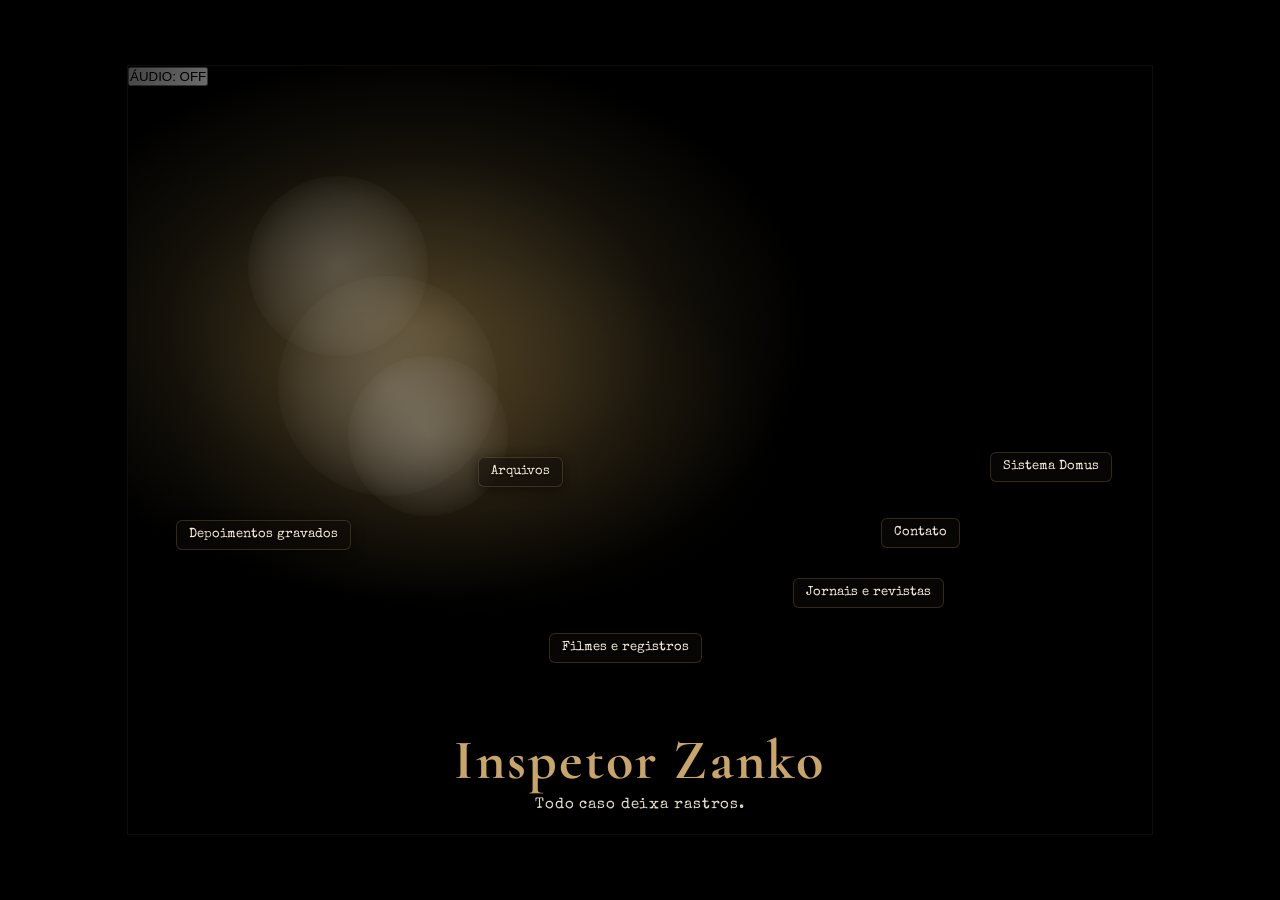
==== index.html @ bd308483 "Update index.html" ====
<!DOCTYPE html>
<html lang="pt-BR">
<head>
  <meta charset="UTF-8" />
  <meta name="viewport" content="width=device-width, initial-scale=1.0" />
  <title>Inspetor Zanko</title>
  <link rel="stylesheet" href="style.css">

  <link rel="preconnect" href="https://fonts.googleapis.com">
  <link rel="preconnect" href="https://fonts.gstatic.com" crossorigin>
  <link href="https://fonts.googleapis.com/css2?family=Cormorant+Garamond:wght@400;500;600;700&family=Special+Elite&display=swap" rel="stylesheet">


</head>
<body>
  <main class="page">
    <div id="escala">
    <div class="scene-wrapper">
      <section class="scene">
		<div class="rain-window"></div>
		<div class="office-layer"></div>

		<div class="lamp-glow lamp-home"></div>

		<div class="mist">
			<span class="smoke s1"></span>
			<span class="smoke s2"></span>
			<span class="smoke s3"></span>
			<span class="smoke s4"></span>
			<span class="smoke s5"></span>
		</div>

		<!-- hotspots -->
		<a class="hotspot depoimentos" href="gravador.html" aria-label="Depoimentos gravados">
          <span class="label">Depoimentos gravados</span>
        </a>
		<a class="hotspot arquivos" href="documentos.html" aria-label="Arquivos">
          <span class="label">Arquivos</span>
        </a>
		<a class="hotspot filmes" href="videos.html" aria-label="Filmes e registros">
          <span class="label">Filmes e registros</span>
        </a>
		<a class="hotspot jornais" href="jornaisRevistas.html" aria-label="Jornais e revistas">
          <span class="label">Jornais e revistas</span>
        </a>
		<a class="hotspot sistema" href="computer.html" aria-label="Sistema Domus">
          <span class="label">Sistema Domus</span>
        </a>
		<a class="hotspot contato" href="contato.html" aria-label="Contato">
          <span class="label">Contato</span>
        </a>
		<div class="brand">
			<h1>Inspetor Zanko</h1>
			<p>Todo caso deixa rastros.</p>
		</div>
		<button id="audioToggle" class="audio-toggle">ÁUDIO: OFF</button>
	</section>
    </div>
	</div>
  </main>
<audio id="rainAudio" loop preload="auto">
   <source src="audio/chuva.ogg" type="audio/ogg">
  Seu navegador não suporta áudio.
</audio>



<script>
  const rainAudio = document.getElementById("rainAudio");
  const audioToggle = document.getElementById("audioToggle");

  let audioStarted = false;
  let fadeInterval = null;

  function updateAudioButton() {
    audioToggle.textContent = rainAudio.paused ? "ÁUDIO: OFF" : "ÁUDIO: ON";
  }

  function fadeInAudio(target = 0.22, duration = 2500) {
    clearInterval(fadeInterval);

    rainAudio.volume = 0;
    const steps = 30;
    const stepTime = duration / steps;
    const increment = target / steps;

    fadeInterval = setInterval(() => {
      if (rainAudio.volume + increment >= target) {
        rainAudio.volume = target;
        clearInterval(fadeInterval);
      } else {
        rainAudio.volume = Math.min(rainAudio.volume + increment, target);
      }
    }, stepTime);
  }

  async function startRain() {
    try {
      await rainAudio.play();
      if (!audioStarted) {
        fadeInAudio(0.20, 2200);
        audioStarted = true;
      }
      updateAudioButton();
    } catch (err) {
      updateAudioButton();
    }
  }

  function stopRain() {
    rainAudio.pause();
    updateAudioButton();
  }

  window.addEventListener("load", () => {
    startRain();
  });

  document.addEventListener("click", () => {
    if (!audioStarted && rainAudio.paused) {
      startRain();
    }
  }, { once: true });

  audioToggle.addEventListener("click", (e) => {
    e.stopPropagation();

    if (rainAudio.paused) {
      startRain();
    } else {
      stopRain();
    }
  });

  updateAudioButton();
</script>
</body>

</html>
---- style.css ----
* {
      margin: 0;
      padding: 0;
      box-sizing: border-box;
    }

    :root {
      --bg: #000000;
      --gold: #c9a56a;
      --gold-soft: rgba(201, 165, 106, 0.35);
      --paper: #f2e7d2;
      --label-bg: rgba(16, 11, 8, 0.55);
      --label-border: rgba(201, 165, 106, 0.22);
      --hover-bg: rgba(255, 220, 160, 0.08);
      --shadow: rgba(0, 0, 0, 0.85);
    }

    body {
      background: var(--bg);
      color: var(--paper);
      min-height: 100vh;
      font-family: "Cormorant Garamond", serif;
      overflow: hidden;
    }

    .page {
      min-height: 100vh;
      display: flex;
      align-items: center;
      justify-content: center;
      background: #000;
      padding: 20px;
    }

    .scene-wrapper {
      position: relative;
      width: 1024px;
      height: 768px;
      display: flex;
      align-items: center;
      justify-content: center;
      background: #000;
    }

    .scene {
      position: relative;
      width: 1024px;
      height: 768px;
      background: #000;
      background-image: url("img/fundoPrincipal.jpg"); /* TROQUE AQUI */
      background-repeat: no-repeat;
      background-position: center center;
      background-size: 1024px 768px;
      overflow: hidden;
      box-shadow:
        0 0 0 1px rgba(201, 165, 106, 0.08),
        0 25px 60px rgba(0, 0, 0, 0.65);
    }

    /* vinheta */
    .scene::before {
      content: "";
      position: absolute;
      inset: 0;
      background:
        radial-gradient(circle at center,
          rgba(0,0,0,0) 42%,
          rgba(0,0,0,0.18) 62%,
          rgba(0,0,0,0.45) 82%,
          rgba(0,0,0,0.72) 100%);
      pointer-events: none;
      z-index: 1;
    }

 /* luz da luminária - versão mais visível */
.scene::after {
  content: "";
  position: absolute;
  inset: 0;
  z-index: 2;
  pointer-events: none;
  background:
    radial-gradient(
      ellipse at 28% 34%,
      rgba(255, 210, 120, 0.30) 0%,
      rgba(255, 210, 120, 0.18) 14%,
      rgba(255, 210, 120, 0.08) 24%,
      rgba(255, 210, 120, 0.00) 38%
    ),
    radial-gradient(
      ellipse at 34% 48%,
      rgba(255, 190, 90, 0.10) 0%,
      rgba(255, 190, 90, 0.04) 18%,
      rgba(255, 190, 90, 0.00) 32%
    );
  animation: lampPulse 4s ease-in-out infinite;
}

@keyframes lampPulse {
  0%   { opacity: 0.75; }
  50%  { opacity: 1; }
  100% { opacity: 0.78; }
}

    /* névoa/fumaça */
.mist {
  position: absolute;
  inset: 0;
  z-index: 3;
  pointer-events: none;
}

.smoke {
  position: absolute;
  display: block;
  border-radius: 50%;
  background: radial-gradient(
    circle,
    rgba(255, 255, 255, 0.34) 0%,
    rgba(255, 255, 255, 0.24) 30%,
    rgba(255, 255, 255, 0.14) 55%,
    rgba(255, 255, 255, 0.00) 78%
  );
  animation: smokeFloat 10s ease-in-out infinite alternate;
}

/* manchas principais perto da luminária/cigarro */
.s1 {
  width: 180px;
  height: 180px;
  left: 120px;
  top: 110px;
  opacity: 0.55;
  animation-duration: 9s;
}

.s2 {
  width: 220px;
  height: 220px;
  left: 150px;
  top: 210px;
  opacity: 0.50;
  animation-duration: 12s;
}

.s3 {
  width: 160px;
  height: 160px;
  left: 220px;
  top: 290px;
  opacity: 0.52;
  animation-duration: 11s;
}

@keyframes smokeFloat {
  0% {
    transform: translate(0, 0) scale(1);
  }
  50% {
    transform: translate(8px, -10px) scale(1.04);
  }
  100% {
    transform: translate(-6px, -18px) scale(1.08);
  }
}

    .brand {
      position: absolute;
      left: 50%;
      bottom: 22px;
      transform: translateX(-50%);
      text-align: center;
      z-index: 5;
      pointer-events: none;
      text-shadow:
        0 2px 4px rgba(0,0,0,0.95),
        0 0 18px rgba(0,0,0,0.65);
      animation: titleFade 3s ease;
    }

    @keyframes titleFade {
      from {
        opacity: 0;
        transform: translateX(-50%) translateY(10px);
      }
      to {
        opacity: 1;
        transform: translateX(-50%) translateY(0);
      }
    }

    .brand h1 {
      font-size: 3.5rem;
      line-height: 1;
      font-weight: 700;
      letter-spacing: 0.04em;
      color: var(--gold);
      margin-bottom: 6px;
    }

    .brand p {
      font-family: "Special Elite", monospace;
      font-size: 0.92rem;
      color: var(--paper);
      opacity: 0.95;
      letter-spacing: 0.06em;
      margin-top: 10px;
    }

    .hotspot {
      position: absolute;
      z-index: 6;
      display: flex;
      align-items: center;
      justify-content: center;
      text-decoration: none;
      color: var(--paper);
      border-radius: 10px;
      transition:
        transform 0.25s ease,
        background 0.25s ease,
        box-shadow 0.25s ease,
        filter 0.25s ease;
    }

    .hotspot:hover {
      transform: scale(1.035);
      background: var(--hover-bg);
      box-shadow: inset 0 0 0 1px rgba(201,165,106,0.08);
      filter: brightness(1.08);
    }

    .label {
      display: inline-block;
      padding: 6px 12px;
      font-family: "Special Elite", monospace;
      font-size: 0.84rem;
      line-height: 1.2;
      text-align: center;
      color: #f6ebd8;
      background: var(--label-bg);
      border: 1px solid var(--label-border);
      border-radius: 6px;
      text-shadow: 0 1px 2px rgba(0,0,0,0.9);
      box-shadow:
        0 4px 14px rgba(0,0,0,0.38),
        0 0 12px rgba(0,0,0,0.18);
      backdrop-filter: blur(1px);
    }

    .hotspot:hover .label {
      border-color: rgba(201, 165, 106, 0.45);
      box-shadow:
        0 4px 14px rgba(0,0,0,0.48),
        0 0 16px rgba(201, 165, 106, 0.10);
    }

    /* Hotspot escondido */
    .secret {
      background: transparent !important;
      border-radius: 0;
    }

    .secret:hover {
      background: rgba(255, 230, 170, 0.05) !important;
      outline: 1px dashed rgba(201,165,106,0.22);
    }

    /* POSICIONAMENTO AJUSTADO PARA 1024x768 */

    .depoimentos {
      left: 40px;
      top: 430px;
      width: 190px;
      height: 78px;
    }

    .arquivos {
      left: 300px;
      top: 365px;
      width: 185px;
      height: 82px;
    }

    .filmes {
      left: 392px;
      top: 545px;
      width: 210px;
      height: 74px;
    }

    .jornais {
      left: 635px;
      top: 486px;
      width: 210px;
      height: 82px;
    }

    .sistema {
      left: 850px;
      top: 360px;
      width: 145px;
      height: 82px;
    }

    .contato {
      left: 715px;
      top: 430px;
      width: 155px;
      height: 74px;
    }

    .caso-secreto {
      left: 225px;
      top: 58px;
      width: 355px;
      height: 180px;
    }

    /* efeito opcional de entrada */
    .scene {
      animation: sceneFade 1.4s ease;
    }

    @keyframes sceneFade {
      from {
        opacity: 0;
        transform: scale(0.985);
      }
      to {
        opacity: 1;
        transform: scale(1);
      }
    }

    /* Responsivo simples:
       em telas menores, mantém proporção e reduz tudo */
    @media (max-width: 1100px) {
      .scene-wrapper,
      .scene {
        width: 90vw;
        height: calc(90vw * 0.75);
        max-width: 1024px;
        max-height: 768px;
        background-size: 100% 100%;
      }

      .brand {
        bottom: 2.8%;
      }

      .brand h1 {
        font-size: clamp(2rem, 5vw, 3.5rem);
      }

      .brand p {
        font-size: clamp(0.65rem, 1.2vw, 0.92rem);
      }

      .label {
        font-size: clamp(0.58rem, 0.95vw, 0.84rem);
        padding: 5px 10px;
      }

      .depoimentos { left: 3.9%; top: 56%; width: 18.6%; height: 10.2%; }
      .arquivos    { left: 29.3%; top: 47.5%; width: 18.1%; height: 10.7%; }
      .filmes      { left: 38.3%; top: 71%; width: 20.5%; height: 9.6%; }
      .jornais     { left: 62%; top: 63.3%; width: 20.5%; height: 10.7%; }
      .sistema     { left: 83%; top: 46.9%; width: 14.2%; height: 10.7%; }
      .contato     { left: 69.8%; top: 56%; width: 15.1%; height: 9.6%; }
      .caso-secreto{ left: 22%; top: 7.5%; width: 34.7%; height: 23.4%; }

    }
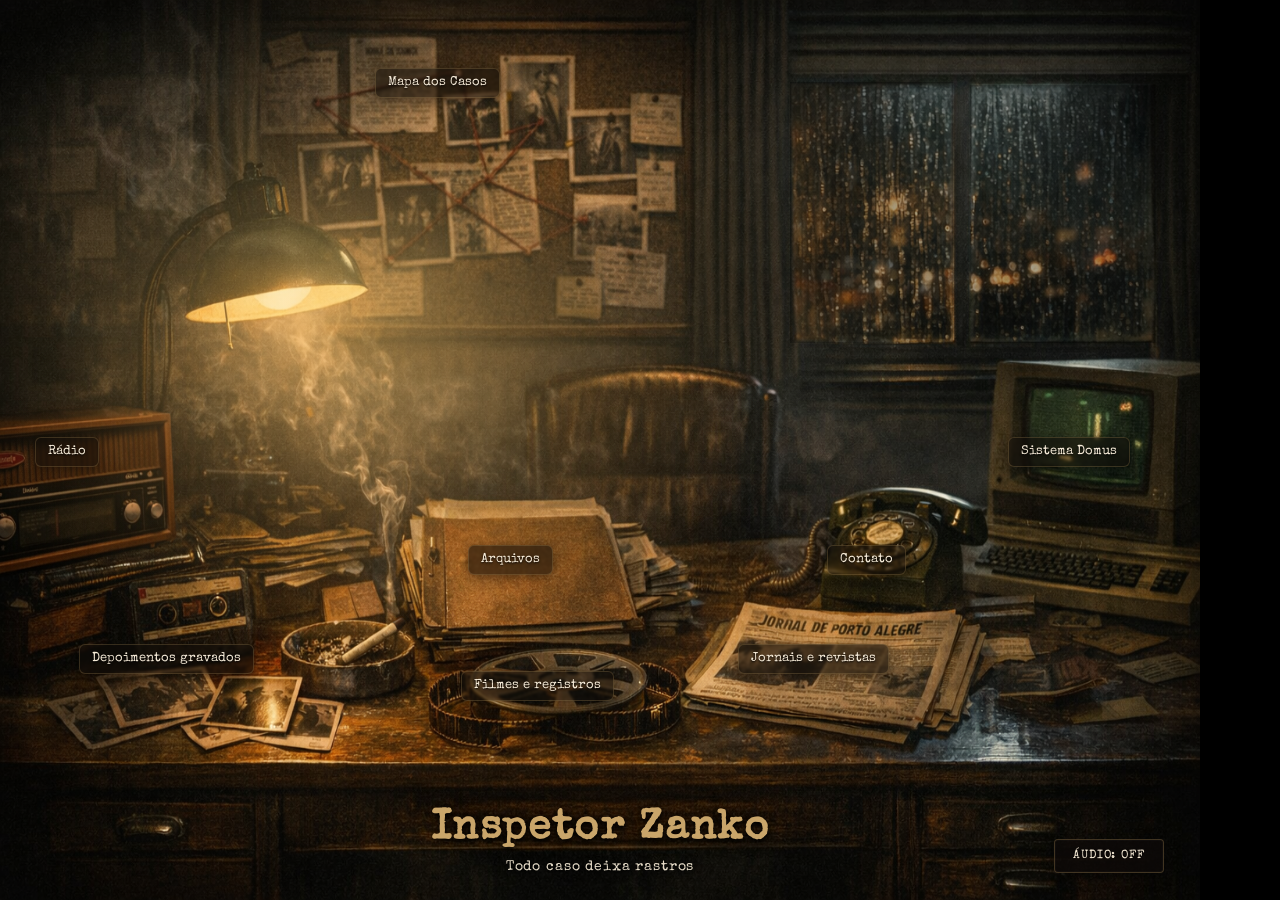
==== commit bf3c0e7e: "Add files via upload" ====
--- a/index.html
+++ b/index.html
@@ -22,13 +22,13 @@
 
 		<div class="lamp-glow lamp-home"></div>
 
-		<div class="mist">
-			<span class="smoke s1"></span>
-			<span class="smoke s2"></span>
-			<span class="smoke s3"></span>
-			<span class="smoke s4"></span>
-			<span class="smoke s5"></span>
-		</div>
+<div class="cinzeiro-smoke">
+  <span></span>
+  <span></span>
+  <span></span>
+  <span></span>
+  <span></span>
+</div>
 
 		<!-- hotspots -->
 		<a class="hotspot depoimentos" href="gravador.html" aria-label="Depoimentos gravados">
@@ -49,11 +49,17 @@
 		<a class="hotspot contato" href="contato.html" aria-label="Contato">
           <span class="label">Contato</span>
         </a>
+		<a class="hotspot radio" href="radio.html" aria-label="Rádio">
+          <span class="label">Rádio</span>
+        </a>
+		<a class="hotspot informacoes" href="informacoes.html" aria-label="Informações">
+          <span class="label">Mapa dos Casos</span>
+        </a>
 		<div class="brand">
 			<h1>Inspetor Zanko</h1>
-			<p>Todo caso deixa rastros.</p>
+			<p>Todo caso deixa rastros</p>
 		</div>
-		<button id="audioToggle" class="audio-toggle">ÁUDIO: OFF</button>
+		<button id="audioToggle" class="audio-toggle btn-audio">ÁUDIO: OFF</button>
 	</section>
     </div>
 	</div>
@@ -136,4 +142,4 @@
 </script>
 </body>
 
-</html>
+</html>
--- a/style.css
+++ b/style.css
@@ -1,378 +1,1278 @@
-    * {
-      margin: 0;
-      padding: 0;
-      box-sizing: border-box;
-    }
-
-    :root {
-      --bg: #000000;
-      --gold: #c9a56a;
-      --gold-soft: rgba(201, 165, 106, 0.35);
-      --paper: #f2e7d2;
-      --label-bg: rgba(16, 11, 8, 0.55);
-      --label-border: rgba(201, 165, 106, 0.22);
-      --hover-bg: rgba(255, 220, 160, 0.08);
-      --shadow: rgba(0, 0, 0, 0.85);
-    }
-
-    body {
-      background: var(--bg);
-      color: var(--paper);
-      min-height: 100vh;
-      font-family: "Cormorant Garamond", serif;
-      overflow: hidden;
-    }
-
-    .page {
-      min-height: 100vh;
-      display: flex;
-      align-items: center;
-      justify-content: center;
-      background: #000;
-      padding: 20px;
-    }
-
-    .scene-wrapper {
-      position: relative;
-      width: 1024px;
-      height: 768px;
-      display: flex;
-      align-items: center;
-      justify-content: center;
-      background: #000;
-    }
-
-    .scene {
-      position: relative;
-      width: 1024px;
-      height: 768px;
-      background: #000;
-      background-image: url("img/fundoPrincipal.jpg"); /* TROQUE AQUI */
-      background-repeat: no-repeat;
-      background-position: center center;
-      background-size: 1024px 768px;
-      overflow: hidden;
-      box-shadow:
-        0 0 0 1px rgba(201, 165, 106, 0.08),
-        0 25px 60px rgba(0, 0, 0, 0.65);
-    }
-
-    /* vinheta */
-    .scene::before {
-      content: "";
-      position: absolute;
-      inset: 0;
-      background:
-        radial-gradient(circle at center,
-          rgba(0,0,0,0) 42%,
-          rgba(0,0,0,0.18) 62%,
-          rgba(0,0,0,0.45) 82%,
-          rgba(0,0,0,0.72) 100%);
-      pointer-events: none;
-      z-index: 1;
-    }
-
- /* luz da luminária - versão mais visível */
-.scene::after {
-  content: "";
+* {
+  margin: 0;
+  padding: 0;
+  box-sizing: border-box;
+}
+
+:root {
+  --bg: #000000;
+  --gold: #c9a56a;
+  --gold-soft: rgba(201, 165, 106, 0.35);
+  --paper: #f2e7d2;
+  --label-bg: rgba(16, 11, 8, 0.55);
+  --label-border: rgba(201, 165, 106, 0.22);
+  --hover-bg: rgba(255, 220, 160, 0.08);
+  --shadow: rgba(0, 0, 0, 0.85);
+}
+
+html,
+body {
+  width: 100%;
+  height: 100%;
+}
+
+body {
+  background: #000;
+  margin: 0;
+  font-family: "Cormorant Garamond", serif;
+  overflow: hidden;
+}
+
+/* CENTRALIZA INTERFACE */
+#interface {
+  width: 100vw;
+  height: 100vh;
+  display: flex;
+  justify-content: center;
+  align-items: center;
+  overflow: hidden;
+  padding: 0;
+}
+
+/* CONTAINER RESPONSIVO DA CENA */
+#escala {
+  position: relative;
+  width: min(100vw, calc(100vh * 1024 / 768));
+  aspect-ratio: 1024 / 768;
+  margin-top: 0;
+  transform: none;
+}
+
+/* BASE ÚNICA PARA CENAS */
+.scene,
+.sceneV,
+.sceneInformacoes,
+.scene-wrapper,
+#scene-gravador,
+#scene-jornaisRevistas,
+#scene-arquivos,
+#scene-videos {
+  position: relative;
+  width: 100%;
+  height: 100%;
+  overflow: hidden;
+  background-repeat: no-repeat;
+  background-position: center;
+  background-size: 100% 100%;
+  background-color: #000;
+}
+
+/* FUNDOS ESPECÍFICOS */
+#scene-gravador {
+  background-image: url("img/fundoGravador.jpg");
+}
+
+#scene-jornaisRevistas {
+  background-image: url("img/fundoJornaisRevistas.jpg");
+}
+
+#scene-arquivos {
+  background-image: url("img/arquivosFundo.jpg");
+}
+
+/* CAMADAS DE FUNDO */
+.office-layer,
+.contato-layer,
+.informacoes-layer,
+.radio-layer {
   position: absolute;
   inset: 0;
   z-index: 2;
   pointer-events: none;
+  background-repeat: no-repeat;
+  background-position: center;
+  background-size: 100% 100%;
+}
+
+.office-layer {
+  background-image: url("img/fundoPrincipal.png");
+}
+
+.contato-layer {
+  background-image: url("img/fundoContato.png");
+}
+
+.informacoes-layer {
+  background-image: url("img/fundoParede.jpg");
+}
+
+.radio-layer {
+  background-image: url("img/fundoRadio.jpg");
+}
+
+/*AJUSTES DO RÁDIO*/
+.radio-button {
+  position: absolute;
+  z-index: 6;
+  cursor: pointer;
+  user-select: none;
+  -webkit-user-drag: none;
+}
+
+#radioLA {
+  top: 56%;
+  left: 70%;
+  width: 56px;
+}
+
+#radioAM {
+  top: 58%;
+  left: 43%;
+  width: 54px;
+}
+
+#radioRA {
+  top: 56%;
+  left: 76%;
+  width: 56px;
+}
+
+#radioPower {
+  top: 55.6%;
+  left: 36%;
+  width: 48px;
+}
+
+#radioSintonia {
+  top: 55.6%;
+  left: 49.9%;
+  width: 4px;
+  transition: left 1s ease;
+}
+
+/* AJUSTES DO ARQUIVO*/
+/* Arquivos - LISTA DE CASOS */
+
+#lista-casos{
+  display: none;
+  position: absolute;
+  inset: 0;
+  transition: opacity 0.4s ease;
+}
+
+/* Arquivos - IMAGEM DA PASTA DE CASOS */
+
+#imagem-casos{
+  width: 100%;
+  height: 100%;
+  object-fit: contain;
+}
+
+/* Arquivos - ÁREAS DOS CASOS */
+
+.caso{
+  position: absolute;
+  cursor: pointer;
+}
+
+/* Arquivos - PASTA ABERTA */
+
+#pasta-aberta{
+  display: none;
+  position: absolute;
+  inset: 0;
+}
+
+/* Arquivos - IMAGEM DA PASTA */
+
+#img-pasta{
+  width: 100%;
+  height: 100%;
+  object-fit: contain;
+}
+
+/* Arquivos  - PÁGINAS */
+
+.paginaArquivo{
+  position: absolute;
+  inset: 0;
+  width: 100%;
+  height: 100%;
+}
+
+/* AJUSTES DE TEXTO E CONTROLES */
+.brand {
+  position: absolute;
+  left: 50%;
+  bottom: 2.21%;
+  transform: translateX(-50%);
+  text-align: center;
+  z-index: 5;
+  pointer-events: none;
+
+  text-shadow:
+    0 2px 4px rgba(0,0,0,0.95),
+    0 0 18px rgba(0,0,0,0.65);
+
+  animation: titleFade 3s ease;
+}
+
+@keyframes titleFade {
+  from {
+    opacity: 0;
+    transform: translateX(-50%) translateY(10px);
+  }
+  to {
+    opacity: 1;
+    transform: translateX(-50%) translateY(0);
+  }
+}
+
+.brand h1 {
+  font-size: clamp(1.4rem, 3.2vw, 3.2rem);
+  font-family: "Special Elite", monospace;
+  line-height: 1.2;
+  font-weight: 700;
+  letter-spacing: 0.04em;
+  color: var(--gold);
+  margin-bottom: clamp(4px, 0.6vw, 6px);
+}
+
+.brand p {
+  font-family: "Special Elite", monospace;
+  font-size: clamp(0.55rem, 1.1vw, 0.92rem);
+  color: var(--paper);
+  opacity: 0.95;
+  letter-spacing: 0.06em;
+  margin-top: clamp(6px, 1vw, 6px);
+  margin-bottom: clamp(6px, 1vw, 6px);
+}
+
+.ui-button,
+.audio-toggle {
+  position: absolute;
+  height: 34px;
+  min-width: 110px;
+  padding: 0 12px;
+
+  display: flex;
+  align-items: center;
+  justify-content: center;
+
+  border: 1px solid rgba(201, 165, 106, 0.28);
+  border-radius: 4px;
+
+  background: rgba(14, 10, 8, 0.78);
+  color: #f2e7d2;
+
+  font-family: "Special Elite", monospace;
+  font-size: clamp(0.52rem, 0.95vw, 0.74rem);
+  letter-spacing: 0.08em;
+
+  text-transform: uppercase;
+  text-decoration: none;
+  white-space: nowrap;
+
+  cursor: pointer;
+
+  box-shadow:
+    0 4px 14px rgba(0, 0, 0, 0.45),
+    inset 0 0 0 1px rgba(255, 255, 255, 0.02);
+
+  transition:
+    background 0.25s ease,
+    border-color 0.25s ease,
+    transform 0.2s ease,
+    box-shadow 0.25s ease;
+}
+
+.ui-button:hover{
+  background: rgba(24, 18, 12, 0.92);
+  border-color: rgba(201, 165, 106, 0.50);
+  transform: translateY(-1px);
+  box-shadow:
+    0 6px 18px rgba(0, 0, 0, 0.55),
+    0 0 12px rgba(201, 165, 106, 0.08);
+}
+
+.ui-button:active{
+  transform: translateY(0);
+}
+
+.ui-button:focus-visible{
+  outline: none;
+  border-color: rgba(201, 165, 106, 0.65);
+  box-shadow:
+    0 0 0 2px rgba(201, 165, 106, 0.14),
+    0 6px 18px rgba(0, 0, 0, 0.55);
+}
+
+.btn-voltar{
+  position: absolute;
+  top: 3%;
+  right: 3%;
+  z-index: 20;
+}
+
+
+.btn-audio{
+  position: absolute;
+  bottom: 3%;
+  right: 3%;
+  z-index: 20;
+}
+
+/* BOTÃO FECHAR X - Arquivos */
+.fechar{
+	position:absolute;
+	left:84.5%;
+	top:18.5%;
+	width:25px;
+	height:25px;
+	cursor:pointer;
+	z-index: 10;
+	display: none;
+}
+
+/* SETAS DOS CASOS */
+.nav{
+	position:absolute;
+	width:30px;
+	cursor:pointer;
+	}
+
+#btn-prev{
+	top:82%;
+	left:11.4%;
+}
+
+#btn-next{
+	top:79%;
+	right:11%;
+}
+
+
+/* VÍDEO */
+#tv-container .plyr {
+  position: absolute;
+  width: 48.82%;
+  height: 53.39%;
+  top: 14.32%;
+  left: 18.55%;
+  z-index: 2;
+}
+
+#tv-frame-img {
+  position: absolute;
+  inset: 0;
+  width: 100%;
+  height: 100%;
+  object-fit: contain;
+  z-index: 3;
+}
+
+#tv-vidro {
+  position: absolute;
+  inset: 0;
+  background: url("img/tv-vidro2.png") no-repeat center;
+  background-size: contain;
+  pointer-events: none;
+  z-index: 20;
+}
+
+/* HOTSPOTS */
+.hotspot {
+  position: absolute;
+  z-index: 50;
+  display: flex;
+  align-items: center;
+  justify-content: center;
+  text-decoration: none;
+  color: var(--paper);
+  border-radius: 10px;
+  transition:
+    transform 0.25s ease,
+    background 0.25s ease,
+    box-shadow 0.25s ease,
+    filter 0.25s ease;
+}
+
+.hotspot:hover {
+  transform: scale(1.035);
+  background: var(--hover-bg);
+  box-shadow: inset 0 0 0 1px rgba(201, 165, 106, 0.08);
+  filter: brightness(1.08);
+}
+
+/* Hotspot escondido */
+.secret {
+    background: transparent !important;
+    border-radius: 0;
+}
+
+.secret:hover {
+    background: rgba(255, 230, 170, 0.15) !important;
+    outline: 1px dashed rgba(201,165,106,0.22);
+}
+
+.label {
+  display: inline-block;
+  padding: 6px 12px;
+  font-family: "Special Elite", monospace;
+  font-size: 0.84rem;
+  line-height: 1.2;
+  text-align: center;
+  color: #f6ebd8;
+  background: var(--label-bg);
+  border: 1px solid var(--label-border);
+  border-radius: 6px;
+  text-shadow: 0 1px 2px rgba(0, 0, 0, 0.9);
+  box-shadow:
+    0 4px 14px rgba(0, 0, 0, 0.38),
+    0 0 12px rgba(0, 0, 0, 0.18);
+  backdrop-filter: blur(1px);
+}
+
+.hotspot:hover .label {
+  border-color: rgba(201, 165, 106, 0.45);
+  box-shadow:
+    0 4px 14px rgba(0, 0, 0, 0.48),
+    0 0 16px rgba(201, 165, 106, 0.10);
+}
+
+.listaArquivos {
+  position: absolute;
+  left: 1.95%;
+  top: 35.81%;
+  width: 41.02%;
+  height: 44.27%;
+  clip-path: polygon(
+    3% 13%,
+    69% 0%,
+    100% 70%,
+    24% 92%
+  );
+}
+
+.caso1{
+  top: 23.44%;
+  left: 12.70%;
+  width: 33.20%;
+  height: 6.51%;
+}
+
+.caso2{
+  top: 30.21%;
+  left: 12.70%;
+  width: 33.20%;
+  height: 6.51%;
+}
+
+.depoimentos {
+    left: 4.5%;
+    top: 69%;
+    width: 225px;
+    height: 76px;
+}
+
+.arquivos {
+  left: 36.5%;
+  top: 58%;
+  width: 145px;
+  height: 76px;
+}
+
+.filmes {
+    left: 36%;
+    top: 72%;
+    width: 210px;
+    height: 76px;
+}
+
+.jornais {
+    left: 59%;
+    top: 69%;
+    width: 210px;
+    height: 76px;
+}
+
+.sistema {
+    left: 82%;
+    top: 46%;
+    width: 170px;
+    height: 76px;
+}
+
+.contato {
+    left: 67%;
+    top: 58%;
+    width: 125px;
+    height: 76px;
+}
+
+.radio {
+    left: 1%;
+    top: 46%;
+    width: 110px;
+    height: 76px;
+}
+
+.informacoes {
+    left: 30%;
+    top: 5%;
+    width: 155px;
+    height: 76px;
+}
+
+/* Hotspot Contato */
+
+.listaContato {
+  position: absolute;
+  left: 41.99%;
+  top: 44.92%;
+  width: 36.13%;
+  height: 32.55%;
+  clip-path: ellipse(25% 21% at 42% 42%);
+}
+
+.listaContatoAlterada {
+  left: 47.46%;
+  top: 40.89%;
+  height: 32.94%;
+}
+
+/* Jornais e Revistas */
+
+.listaJornais01 {
+  position: absolute;
+  left: 0%;
+  top: 61.20%;
+  width: 35.16%;
+  height: 26.69%;
+  clip-path: polygon(
+    50% 0%,
+    98% 14%,
+    50% 97%,
+    -2% 77%
+  );
+}
+
+.listaJornais02 {
+  position: absolute;
+  left: 19.53%;
+  top: 17.58%;
+  width: 43.95%;
+  height: 26.69%;
+  clip-path: polygon(
+    0% 21%,
+    64% 2%,
+    99% 57%,
+    29% 96%
+  );
+}
+
+.listaJornais03 {
+  position: absolute;
+  left: 39.55%;
+  top: 59.24%;
+  width: 40.04%;
+  height: 33.20%;
+  clip-path: polygon(
+    0% 18%,
+    50% 0%,
+    100% 80%,
+    42% 99%
+  );
+}
+
+.jornaisRevistasFundo {
+  position: absolute;
+  z-index: 6;
+
+  display: none;
+
+  align-items: center;
+  justify-content: center;
+
+  text-decoration: none;
+  color: var(--paper);
+
+  border-radius: 10px;
+  background: var(--hover-bg);
+
+  left: 5.86%;
+  top: 10.42%;
+  width: 87.89%;
+  height: 78.13%;
+}
+
+.paginaJR{
+  position: absolute;
+  width: 88.22%;
+  height: 93.83%;
+  top: 4.67%;
+  left: 5.89%;
+  overflow-y: auto;
+  overflow-x: hidden;
+  scrollbar-width: none;
+}
+
+.paginaJR::-webkit-scrollbar{
+  display: none;
+}
+
+.paginaJR img{
+  width: 100%;
+  height: auto;
+  display: block;
+}
+
+.nav-arrow{
+  position:absolute;
+
+  width: clamp(36px, 4.5vw, 46px);
+  height: clamp(36px, 4.5vw, 46px);
+
+  border:1px solid rgba(201,165,106,0.45);
+  border-radius:4px;
+
+  background:rgba(14,10,8,0.75);
+
+  display:flex;
+  align-items:center;
+  justify-content:center;
+
+  cursor:pointer;
+
+  transition:all 0.25s ease;
+
+  box-shadow:
+    0 4px 14px rgba(0,0,0,0.45),
+    inset 0 0 0 1px rgba(255,255,255,0.02);
+
+  font-size: clamp(1.6rem, 2.5vw, 2.5rem);
+  font-family: "Special Elite", monospace;
+
+  line-height:1.8;
+  padding-left:14px;
+}
+
+.nav-arrowFechar.fecharJR::before{
+  content:"X";
+}
+
+.nav-arrow::before{
+  display:block;
+  transform:translateY(-1px);
+}
+
+.nav-arrow.right::before{
+  content:"→"; 
+}
+
+.nav-arrow.left::before{
+  content:"←";
+}
+
+.nav-arrow.left {
+  top: 50%;
+  left: 0.3%;
+}
+
+.nav-arrow.right {
+  top: 50%;
+  left: 94.3%;
+}
+
+.nav-arrow.fecharJR::before{
+	content:"X";
+}
+
+.nav-arrow.fecharJR {
+  top: 0.5%;
+  left: 94.3%;
+  padding-top: 10px;
+  padding-left: 0px;
+}
+
+.nav-arrow:hover{
+  border-color:rgba(201,165,106,0.7);
+  background:rgba(24,18,12,0.92);
+  transform:translateY(-1px);
+
+  box-shadow:
+    0 6px 18px rgba(0,0,0,0.55),
+    0 0 12px rgba(201,165,106,0.08);
+}
+
+
+
+
+/* efeito opcional de entrada */
+.scene {
+  animation: sceneFade 1.4s ease;
+}
+
+@keyframes sceneFade {
+  from {
+    opacity: 0;
+    transform: scale(0.985);
+  }
+  to {
+    opacity: 1;
+    transform: scale(1);
+  }
+}
+
+/* GRAVADOR - DEPOIMENTOS K7 */
+#gravador {
+  position: absolute;
+  left: 3.91%;
+  top: 10.42%;
+  width: 32.23%;
+}
+
+/* DISPLAY */
+#caption-display {
+  position: absolute;
+  left: 4.59%;
+  top: 18.23%;
+  width: 37.60%;
+  height: 5.21%;
+
+  color: #00ff65;
+  background: rgba(0, 0, 0, 0.7);
+  padding: 10px;
+  font-size: clamp(0.7rem, 1.2vw, 1.125rem);
+  white-space: pre;
+  overflow: hidden;
+}
+
+/* CONTAINER DAS FITAS */
+#fitas-container {
+  position: absolute;
+  right: 9.77%;
+  top: 13.02%;
+  width: 15.63%;
+  height: 67.71%;
+  pointer-events: none;
+}
+
+/* Cada fita */
+.fita {
+  position: absolute;
+  width: 112.5%;
+  cursor: pointer;
+  pointer-events: auto;
+  transition: transform 0.2s ease;
+}
+
+.fita:hover {
+  transform: scale(1.06);
+}
+
+.caixaFita {
+  position: absolute;
+  left: 46.88%;
+  top: 42.32%;
+  width: 21.48%;
+  display: none;
+}
+
+.caixaFita:hover {
+  transform: scale(1.06);
+}
+
+#area-gravador {
+  position: absolute;
+  inset: 0;
+}
+
+.gravadorFundo {
+  position: absolute;
+  top: 42.97%;
+  left: 18.55%;
+  width: 19.53%;
+}
+
+.gravadorTopo {
+  position: absolute;
+  top: 7.81%;
+  left: 2.93%;
+  width: 41.99%;
+}
+
+/* RainWindow - Index e Contato */
+
+.rain-window {
+  position: absolute;
+  left: 65.43%;
+  top: 9.11%;
+  width: 30.27%;
+  height: 29.30%;
+  background: url("img/rain.gif") center / cover no-repeat;
+  z-index: 1;
+  opacity: 0.85;
+}
+
+.rain-window::after {
+  content: "";
+  position: absolute;
+  inset: 0;
+  background: rgba(0, 0, 0, 0.15);
+}
+
+.rain-window-contato {
+  position: absolute;
+  right: 0;
+  top: 0;
+  width: 11.72%;
+  height: 27.99%;
+  background: url("img/rain.gif") center / cover no-repeat;
+  z-index: 1;
+  opacity: 0.25;
+}
+
+.rain-window-contato::after {
+  content: "";
+  position: absolute;
+  inset: 0;
+  background: rgba(0, 0, 0, 0.15);
+}
+
+
+/* Cinzeiro - Index */
+
+.cinzeiro-smoke {
+  position: absolute;
+  left: 30.27%;
+  top: 16.41%;
+  width: 12.40%;
+  height: 53.39%;
+  pointer-events: none;
+  z-index: 999;
+  overflow: visible;
+}
+
+.cinzeiro-smoke span {
+  display: block;
+  position: absolute;
+  bottom: 0;
+  left: 7.87%;
+  width: 18.90%;
+  height: 15.61%;
+  border-radius: 50%;
+  background: rgba(255, 255, 255, 0.85);
+  filter: blur(8px);
+  opacity: 0;
+  animation: smokeRise 6s infinite ease-in-out;
+}
+
+.cinzeiro-smoke span:nth-child(1) {
+  animation-delay: 0s;
+}
+
+.cinzeiro-smoke span:nth-child(2) {
+  animation-delay: 1.2s;
+  left: 4.72%;
+}
+
+.cinzeiro-smoke span:nth-child(3) {
+  animation-delay: 2.4s;
+  left: 9.45%;
+}
+
+.cinzeiro-smoke span:nth-child(4) {
+  animation-delay: 3.6s;
+  left: 6.30%;
+}
+
+.cinzeiro-smoke span:nth-child(5) {
+  animation-delay: 4.8s;
+  left: 7.87%;
+}
+
+@keyframes smokeRise {
+  0% {
+    transform: translate(0, 0) scale(0.4);
+    opacity: 0;
+  }
+
+  10% {
+    opacity: 0.35;
+  }
+
+  30% {
+    transform: translate(8px, -30px) scale(0.7);
+    opacity: 0.28;
+  }
+
+  50% {
+    transform: translate(-6px, -60px) scale(1);
+    opacity: 0.2;
+  }
+
+  75% {
+    transform: translate(10px, -100px) scale(1.3);
+    opacity: 0.1;
+  }
+
+  100% {
+    transform: translate(-4px, -140px) scale(1.7);
+    opacity: 0;
+  }
+}
+
+@keyframes smokeDrift {
+  from {
+    transform: translateX(-2px);
+  }
+
+  to {
+    transform: translateX(4px);
+  }
+}
+
+/* LampGlow - Index */
+
+.lamp-glow {
+  position: absolute;
+  inset: 0;
+  z-index: 2;
+  pointer-events: none;
+
   background:
     radial-gradient(
-      ellipse at 28% 34%,
-      rgba(255, 210, 120, 0.30) 0%,
-      rgba(255, 210, 120, 0.18) 14%,
+      ellipse at var(--lamp-x1) var(--lamp-y1),
+      rgba(255, 210, 120, 0.45) 0%,
+      rgba(255, 210, 120, 0.20) 14%,
       rgba(255, 210, 120, 0.08) 24%,
-      rgba(255, 210, 120, 0.00) 38%
+      rgba(255, 210, 120, 0.00) 40%
     ),
     radial-gradient(
-      ellipse at 34% 48%,
-      rgba(255, 190, 90, 0.10) 0%,
-      rgba(255, 190, 90, 0.04) 18%,
-      rgba(255, 190, 90, 0.00) 32%
+      ellipse at var(--lamp-x2) var(--lamp-y2),
+      rgba(255, 190, 90, 0.18) 0%,
+      rgba(255, 190, 90, 0.08) 18%,
+      rgba(255, 190, 90, 0.00) 34%
     );
-  animation: lampPulse 4s ease-in-out infinite;
+
+  transform-origin: var(--lamp-x1) var(--lamp-y1);
+  animation: lampFlicker 28s infinite, lampShift 58s infinite alternate;
+}
+
+.lamp-glow-informacoes {
+	position: absolute;
+	inset: 0;
+	z-index: 2;
+	pointer-events: none;
+
+	background:
+	radial-gradient(
+		ellipse 100% 100% at var(--lamp-x1) var(--lamp-y1),
+		rgba(255, 210, 120, 0.45) 0%,
+		rgba(255, 210, 120, 0.20) 20%,
+		rgba(255, 210, 120, 0.08) 35%,
+		rgba(255, 210, 120, 0.00) 60%
+	);
+
+	transform-origin: var(--lamp-x1) var(--lamp-y1);
+	animation: lampFlicker 28s infinite, lampShift 58s infinite alternate;
+}
+
+@keyframes lampShift {
+  from { transform: translateX(0px); }
+  to   { transform: translateX(3px); }
+}
+
+@keyframes lampFlicker {
+  0%   { opacity: 0.95; }
+  15%  { opacity: 1; }
+  16%  { opacity: 0.2; }
+  18%  { opacity: 0.95; }
+  30%  { opacity: 0.90; }
+  42%  { opacity: 0.3; }
+  44%  { opacity: 0.95; }
+  60%  { opacity: 0.92; }
+  72%  { opacity: 0.25; }
+  74%  { opacity: 0.95; }
+  100% { opacity: 0.90; }
 }
 
 @keyframes lampPulse {
-  0%   { opacity: 0.75; }
-  50%  { opacity: 1; }
-  100% { opacity: 0.78; }
-}
-
-    /* névoa/fumaça */
-.mist {
-  position: absolute;
-  inset: 0;
+  0%   { opacity: 0.85; }
+  18%  { opacity: 0.95; }
+  20%  { opacity: 0.35; }
+  22%  { opacity: 0.95; }
+  40%  { opacity: 0.90; }
+  58%  { opacity: 0.30; }
+  60%  { opacity: 0.95; }
+  78%  { opacity: 0.88; }
+  92%  { opacity: 0.40; }
+  94%  { opacity: 0.92; }
+  100% { opacity: 0.85; }
+}
+
+.lamp-home {
+  --lamp-x1: 28%;
+  --lamp-y1: 34%;
+  --lamp-x2: 33%;
+  --lamp-y2: 48%;
+}
+
+.lamp-contato {
+  --lamp-x1: 12%;
+  --lamp-y1: 25%;
+  --lamp-x2: 15%;
+  --lamp-y2: 28%;
+}
+
+.lamp-informacoes {
+  --lamp-x1: 50%;
+  --lamp-y1: -5%;
+}
+
+.lamp-arquivos {
+  --lamp-x1: 28%;
+  --lamp-y1: 10%;
+  --lamp-x2: 33%;
+  --lamp-y2: 18%;
+}
+
+/*----------------*/
+/* AJUSTES MOBILE */
+/*----------------*/
+@media (max-width: 768px) {
+  #interface {
+    padding: 0;
+  }
+
+  #escala {
+    width: 100vw;
+    max-height: 100vh;
+  }
+
+#caption-display {
+ height: 10%;
+}
+
+#fitas-container {
+ width: 20%;
+ height: 80%;
+}
+
+#radioLA {
+  width: 27px;
+}
+
+#radioAM {
+  width: 22px;
+}
+
+#radioRA {
+  width: 27px;
+}
+
+#radioPower {
+  width: 20px;
+}
+
+#radioSintonia {
+  width: 1.7px;
+}
+ 
+.label {
+  padding: 3px 6px;
+  font-family: "Special Elite", monospace;
+  font-size: 0.54rem;
+}
+
+.depoimentos {
+    left: 3%;
+    top: 70%;
+    width: 117px;
+    height: 27px;
+}
+
+.arquivos {
+  left: 37%;
+  top: 59%;
+  width: 59px;
+  height: 27px;
+  }
+  
+ 
+.filmes {
+    left: 35%;
+    top: 76%;
+    width: 102px;
+    height: 24px;
+}
+
+.jornais {
+    left: 58%;
+    top: 70%;
+    width: 106px;
+    height: 26px;
+}
+
+.sistema {
+    left: 80%;
+    top: 48%;
+    width: 82px;
+    height: 24px;
+}
+
+.contato {
+    left: 67%;
+    top: 58%;
+    width: 55px;
+    height: 30px;
+}
+
+.radio {
+    left: 2%;
+    top: 49%;
+    width: 45px;
+    height: 26px;
+}
+
+.informacoes {
+    left: 28%;
+    top: 6%;
+    width: 85px;
+    height: 25px;
+}
+
+.brand {
+    bottom: 0%;	
+  }
+
+.brand p {
+	margin-bottom: 2px;
+}
+  .ui-button,
+  .audio-toggle {
+    height: 30px;
+    min-width: 58px;
+    padding-inline: 8px;
+  }
+
+  .nav-arrow,
+  .nav-arrowFechar {
+    width: 20px;
+    height: 20px;
+	line-height: 1.1;
+	font-size: clamp(1.1rem, 2.5vw, 2.5rem);
+  }
+
+.nav-arrow.left {
+	padding-left: 5px;
+}
+
+.nav-arrow.right {
+	padding-left: 5px;
+}
+
+
+.nav-arrow.fecharJR {
+  
+  padding-top: 10px;
+}
+
+  .item-video:hover,
+  .hotspot:hover,
+  .fita:hover,
+  .caixaFita:hover,
+  .nav-btn:hover,
+  .ui-button:hover,
+  .audio-toggle:hover {
+    transform: none;
+  }
+}
+
+
+/* BOTÃO FECHAR X - Arquivos */
+.fechar{
+	left:85%;
+	top:18.5%;
+	width:10px;
+	height:10px;
+}
+
+/* SETAS DOS CASOS */
+.nav{
+	width:15px;
+	cursor:pointer;
+	}
+
+#btn-prev{
+	top:82%;
+	left:11.4%;
+}
+
+#btn-next{
+	top:79%;
+	right:11%;
+}
+
+/* VIDEOS */
+#tv-container .plyr {
+  position: absolute;
+  inset: 0;
+  width: 48.83%;
+  height: 53.39%;
+  top: 14.32%;
+  left: 18.55%;
+  z-index: 2;
+}
+
+#tv-frame-img {
+  position: absolute;
+  inset: 0;
+  width: 100%;
+  height: 100%;
+  object-fit: contain;
   z-index: 3;
+}
+
+#tv-vidro {
+  position: absolute;
+  inset: 0;
+  background: url("img/tv-vidro2.png") no-repeat center;
+  background-size: contain;
   pointer-events: none;
-}
-
-.smoke {
-  position: absolute;
+  z-index: 20;
+}
+
+#video-overlay {
+  position: absolute;
+  inset: 0;
   display: block;
-  border-radius: 50%;
-  background: radial-gradient(
-    circle,
-    rgba(255, 255, 255, 0.34) 0%,
-    rgba(255, 255, 255, 0.24) 30%,
-    rgba(255, 255, 255, 0.14) 55%,
-    rgba(255, 255, 255, 0.00) 78%
-  );
-  animation: smokeFloat 10s ease-in-out infinite alternate;
-}
-
-/* manchas principais perto da luminária/cigarro */
-.s1 {
-  width: 180px;
-  height: 180px;
-  left: 120px;
-  top: 110px;
-  opacity: 0.55;
-  animation-duration: 9s;
-}
-
-.s2 {
-  width: 220px;
-  height: 220px;
-  left: 150px;
-  top: 210px;
-  opacity: 0.50;
-  animation-duration: 12s;
-}
-
-.s3 {
-  width: 160px;
-  height: 160px;
-  left: 220px;
-  top: 290px;
-  opacity: 0.52;
-  animation-duration: 11s;
-}
-
-@keyframes smokeFloat {
-  0% {
-    transform: translate(0, 0) scale(1);
-  }
-  50% {
-    transform: translate(8px, -10px) scale(1.04);
-  }
-  100% {
-    transform: translate(-6px, -18px) scale(1.08);
-  }
-}
-
-    .brand {
-      position: absolute;
-      left: 50%;
-      bottom: 22px;
-      transform: translateX(-50%);
-      text-align: center;
-      z-index: 5;
-      pointer-events: none;
-      text-shadow:
-        0 2px 4px rgba(0,0,0,0.95),
-        0 0 18px rgba(0,0,0,0.65);
-      animation: titleFade 3s ease;
-    }
-
-    @keyframes titleFade {
-      from {
-        opacity: 0;
-        transform: translateX(-50%) translateY(10px);
-      }
-      to {
-        opacity: 1;
-        transform: translateX(-50%) translateY(0);
-      }
-    }
-
-    .brand h1 {
-      font-size: 3.5rem;
-      line-height: 1;
-      font-weight: 700;
-      letter-spacing: 0.04em;
-      color: var(--gold);
-      margin-bottom: 6px;
-    }
-
-    .brand p {
-      font-family: "Special Elite", monospace;
-      font-size: 0.92rem;
-      color: var(--paper);
-      opacity: 0.95;
-      letter-spacing: 0.06em;
-      margin-top: 10px;
-    }
-
-    .hotspot {
-      position: absolute;
-      z-index: 6;
-      display: flex;
-      align-items: center;
-      justify-content: center;
-      text-decoration: none;
-      color: var(--paper);
-      border-radius: 10px;
-      transition:
-        transform 0.25s ease,
-        background 0.25s ease,
-        box-shadow 0.25s ease,
-        filter 0.25s ease;
-    }
-
-    .hotspot:hover {
-      transform: scale(1.035);
-      background: var(--hover-bg);
-      box-shadow: inset 0 0 0 1px rgba(201,165,106,0.08);
-      filter: brightness(1.08);
-    }
-
-    .label {
-      display: inline-block;
-      padding: 6px 12px;
-      font-family: "Special Elite", monospace;
-      font-size: 0.84rem;
-      line-height: 1.2;
-      text-align: center;
-      color: #f6ebd8;
-      background: var(--label-bg);
-      border: 1px solid var(--label-border);
-      border-radius: 6px;
-      text-shadow: 0 1px 2px rgba(0,0,0,0.9);
-      box-shadow:
-        0 4px 14px rgba(0,0,0,0.38),
-        0 0 12px rgba(0,0,0,0.18);
-      backdrop-filter: blur(1px);
-    }
-
-    .hotspot:hover .label {
-      border-color: rgba(201, 165, 106, 0.45);
-      box-shadow:
-        0 4px 14px rgba(0,0,0,0.48),
-        0 0 16px rgba(201, 165, 106, 0.10);
-    }
-
-    /* Hotspot escondido */
-    .secret {
-      background: transparent !important;
-      border-radius: 0;
-    }
-
-    .secret:hover {
-      background: rgba(255, 230, 170, 0.05) !important;
-      outline: 1px dashed rgba(201,165,106,0.22);
-    }
-
-    /* POSICIONAMENTO AJUSTADO PARA 1024x768 */
-
-    .depoimentos {
-      left: 40px;
-      top: 430px;
-      width: 190px;
-      height: 78px;
-    }
-
-    .arquivos {
-      left: 300px;
-      top: 365px;
-      width: 185px;
-      height: 82px;
-    }
-
-    .filmes {
-      left: 392px;
-      top: 545px;
-      width: 210px;
-      height: 74px;
-    }
-
-    .jornais {
-      left: 635px;
-      top: 486px;
-      width: 210px;
-      height: 82px;
-    }
-
-    .sistema {
-      left: 850px;
-      top: 360px;
-      width: 145px;
-      height: 82px;
-    }
-
-    .contato {
-      left: 715px;
-      top: 430px;
-      width: 155px;
-      height: 74px;
-    }
-
-    .caso-secreto {
-      left: 225px;
-      top: 58px;
-      width: 355px;
-      height: 180px;
-    }
-
-    /* efeito opcional de entrada */
-    .scene {
-      animation: sceneFade 1.4s ease;
-    }
-
-    @keyframes sceneFade {
-      from {
-        opacity: 0;
-        transform: scale(0.985);
-      }
-      to {
-        opacity: 1;
-        transform: scale(1);
-      }
-    }
-
-    /* Responsivo simples:
-       em telas menores, mantém proporção e reduz tudo */
-    @media (max-width: 1100px) {
-      .scene-wrapper,
-      .scene {
-        width: 90vw;
-        height: calc(90vw * 0.75);
-        max-width: 1024px;
-        max-height: 768px;
-        background-size: 100% 100%;
-      }
-
-      .brand {
-        bottom: 2.8%;
-      }
-
-      .brand h1 {
-        font-size: clamp(2rem, 5vw, 3.5rem);
-      }
-
-      .brand p {
-        font-size: clamp(0.65rem, 1.2vw, 0.92rem);
-      }
-
-      .label {
-        font-size: clamp(0.58rem, 0.95vw, 0.84rem);
-        padding: 5px 10px;
-      }
-
-      .depoimentos { left: 3.9%; top: 56%; width: 18.6%; height: 10.2%; }
-      .arquivos    { left: 29.3%; top: 47.5%; width: 18.1%; height: 10.7%; }
-      .filmes      { left: 38.3%; top: 71%; width: 20.5%; height: 9.6%; }
-      .jornais     { left: 62%; top: 63.3%; width: 20.5%; height: 10.7%; }
-      .sistema     { left: 83%; top: 46.9%; width: 14.2%; height: 10.7%; }
-      .contato     { left: 69.8%; top: 56%; width: 15.1%; height: 9.6%; }
-      .caso-secreto{ left: 22%; top: 7.5%; width: 34.7%; height: 23.4%; }
-
-    }
-
-
-
-
-
+  z-index: 15;
+}
+
+.item-video {
+  position: absolute;
+  width: 20%;
+  height: auto;
+  cursor: pointer;
+  z-index: 16;
+}
+
+
+@media (max-width: 480px) {
+  .ui-button,
+  .audio-toggle {
+    height: 28px;
+    min-width: 58px;
+    font-size: 0.5rem;
+  }
+
+  .brand h1 {
+    letter-spacing: 0.02em;
+  }
+
+  .brand p {
+    margin-top: 6px;
+  }
+}
